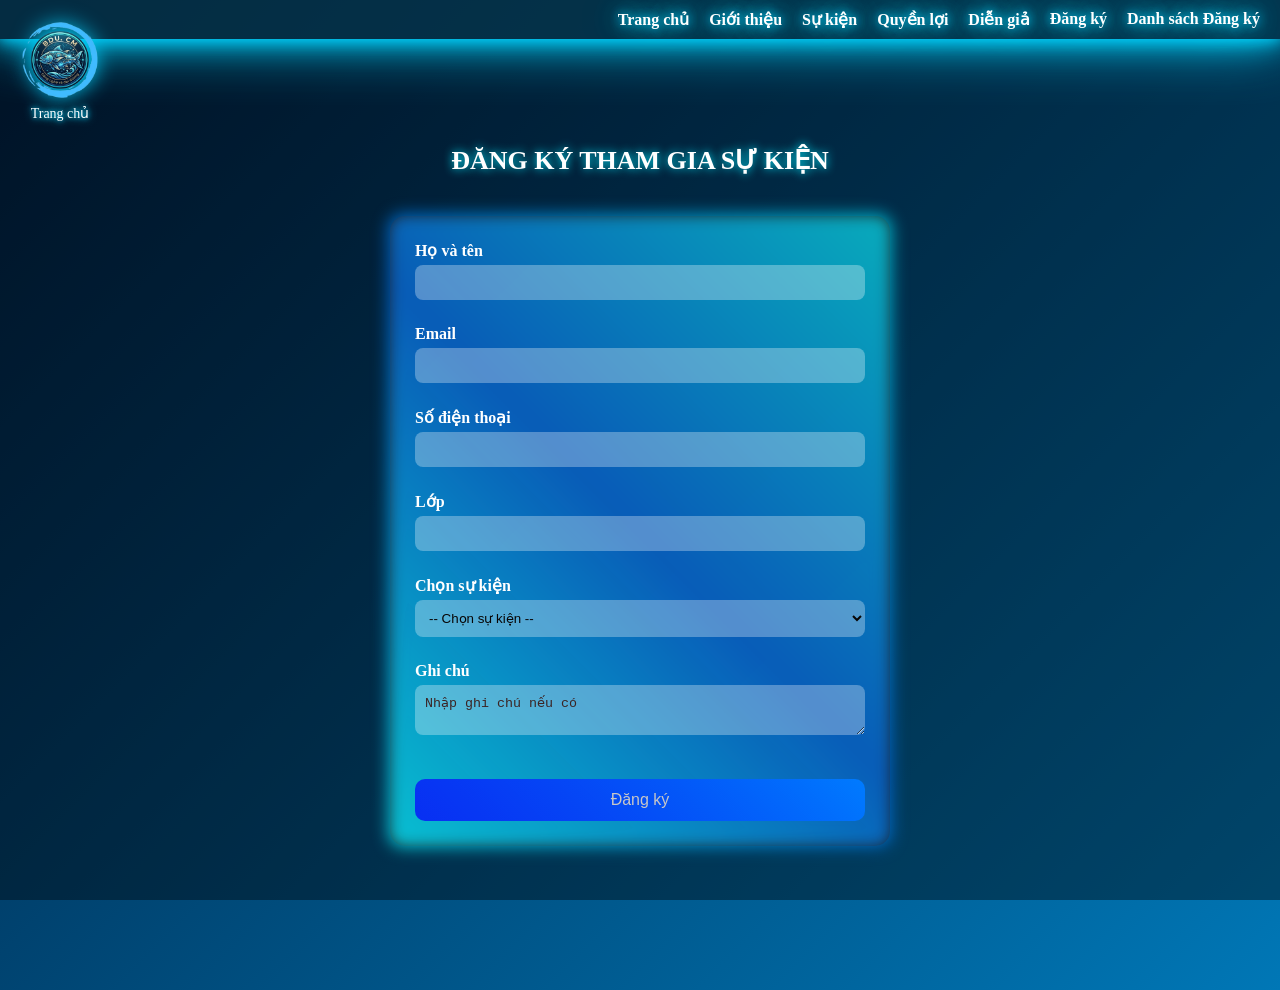
==== Dangky.html @ 38491474 "Update project with compressed videos" ====
<!DOCTYPE html>
<html lang="vi">

<head>
    <meta charset="UTF-8">
    <meta name="viewport" content="width=device-width, initial-scale=1.0">
    <title>Đăng ký tại đây</title>

    <!-- CSS -->
    <link rel="stylesheet" href="css/style.css">

    <!-- Font -->
    <link href="https://fonts.googleapis.com/css2?family=Poppins&display=swap" rel="stylesheet">
</head>

<body>

<!-- NAVBAR -->
<header class="navbar">
    <a href="index.html" class="logo">
        <img src="imagesjpg/logo.png" alt="Logo">
        <div class="logo-text">Trang chủ</div>
    </a>

    <nav>
        <ul class="menu">
            <li><a href="index.html" class="active"><b>Trang chủ</b></a></li>
            <li><a href="index.html#gioithieu"><b>Giới thiệu</b></a></li>
            <li><a href="Sukien.html"><b>Sự kiện</b></a></li>
            <li><a href="Quyenloi.html"><b>Quyền lợi</b></a></li>
            <li><a href="Diengia.html"><b>Diễn giả</b></a></li>
            <li><a href="Dangky.html"><b>Đăng ký</b></a></li>
            <li><a href="Danhsachdangky.html"><b>Danh sách Đăng ký</b></a></li>
        </ul>
    </nav>
</header>

<!-- HIỆU ỨNG SAO -->
<div class="stars stars1"></div>
<div class="stars stars2"></div>
<div class="stars stars3"></div>

<!-- VIDEO NỀN -->
<video autoplay muted loop playsinline id="bg-video">
    <source src="imagesmp4/nen04.mp4" type="video/mp4">
</video>

<!-- FORM -->
<div class="event-form">

    <div class="container">
        <h2 class="title">ĐĂNG KÝ THAM GIA SỰ KIỆN</h2>

        <div class="card p-4">
            <form id="eventForm">

                <div class="mb-3">
                    <label>Họ và tên</label>
                    <input type="text" class="form-control" id="name">
                    <div class="error" id="nameError"></div>
                </div>

                <div class="mb-3">
                    <label>Email</label>
                    <input type="text" class="form-control" id="email">
                    <div class="error" id="emailError"></div>
                </div>

                <div class="mb-3">
                    <label>Số điện thoại</label>
                    <input type="text" class="form-control" id="phone">
                    <div class="error" id="phoneError"></div>
                </div>

                <div class="mb-3">
                    <label>Lớp</label>
                    <input type="text" class="form-control" id="class">
                    <div class="error" id="classError"></div>
                </div>

                <div class="mb-3">
                    <label>Chọn sự kiện</label>
                    <select class="form-control" id="event">
                        <option value="">-- Chọn sự kiện --</option>
                        <option>AI và Tương lai Đại dương</option>
                        <option>Robot Khám phá Biển Sâu</option>
                        <option>Internet Vạn Vật Dưới Nước</option>
                        <option>Năng lượng Sóng Biển</option>
                        <option>VR Khám phá Đại dương</option>
                        <option>Blockchain và Bảo tồn Biển</option>
                        <option>Thành phố Thông minh Ven Biển</option>
                        <option>Tương lai Công nghệ Xanh</option>
                    </select>
                    <div class="error" id="eventError"></div>
                </div>

                <div class="mb-3">
                    <label>Ghi chú</label>
                    <textarea class="form-control" id="note"
                        placeholder="Nhập ghi chú nếu có"></textarea>
                </div>

                <div id="successMessage" class="success-message">
                    🎉 Đăng ký thành công!
                </div>

                <button type="submit" class="btn btn-info w-100 mt-3">
                    Đăng ký
                </button>

            </form>
        </div>
    </div>

</div>

<!-- JS -->
<script src="js/Dangky.js"></script>

</body>
</html>
---- css/style.css ----
body {
  margin: 0;
}

/* {
    margin: 0;
    padding: 0;
    box-sizing: border-box;
}*/


.navbar {
    position: fixed;
    top: 0;
    left: 0;
    width: 100%;
    background: #073c52a5;

    display: flex;
    align-items: center;
    padding: 10px 20px;
    z-index: 1000;

    box-shadow: /* tăng độ sáng thanh menu*/
        0 0 15px #00d4ff,
        0 0 30px #00d4ff,
        0 0 60px #00d4ff;
}




/* phần logo===================================================== */
.logo {
    display: flex;
    flex-direction: column; /* 🔥 xếp dọc */
    align-items: center;
    text-decoration: none;
}

/* logo */
.logo img {
    width: 80px;
    height: auto;

    filter: drop-shadow(0 0 10px #00d4ff);
}

/* chữ dưới */
.logo-text {
    color: #ffffff;
    font-size: 14px;
    margin-top: 5px;

    text-shadow: 
        0 0 5px #00d4ff,
        0 0 10px #00d4ff;
}
.logo{
    position: fixed;
    top: 20px;
    left: 20px;

    z-index: 1000;
}


/* menu ========================================================*/
nav {
    margin-left: auto; /* đẩy menu sang phải */
}

.menu {
    list-style: none;
    display: flex !important; /* ép luôn cho chắc */
    gap: 20px;
}

.menu li a {
    color: white;
    text-decoration: none;
    transition: 0.3s;
}

.menu li a:hover {/* màu khi chạm vô*/
    color: #00d4ff;
    text-shadow: 
        0 0 5px #00d4ff,
        0 0 10px #00d4ff,
        0 0 20px #00d4ff;
}


/* phần background của trang chủ===========================*/
*{
    margin:0;
    padding:0;
    box-sizing:border-box;
}

html{
    scroll-behavior:smooth;
}

#bg-video{
    position:fixed;
    top:0;
    left:0;

    width:100vw;
    height:100vh;

    object-fit:cover;

    z-index:-2;
}

body::after{
    content:"";
    position:fixed;
    inset:0;

    background:rgba(2,2,2,.4);

    z-index:-1;
}

.stars{
    position:fixed;
    inset:0;

    width:100%;
    height:200%;

    background:url("https://www.transparenttextures.com/patterns/stardust.png");

    z-index:0;
}

.stars1{
    animation:
        moveStars 50s linear infinite,
        twinkle 2s infinite alternate;
}

.stars2{
    opacity:.5;

    animation:
        moveStars 100s linear infinite,
        twinkle 3s infinite alternate;
}

.stars3{
    opacity:.3;

    animation:
        moveStars 150s linear infinite,
        twinkle 4s infinite alternate;
}

@keyframes moveStars{
    from{
        transform:translateY(0);
    }

    to{
        transform:translateY(-2000px);
    }
}

@keyframes twinkle{
    from{
        opacity:.3;
    }

    to{
        opacity:1;
    }
}
/* phần nọi dung trang chủ======================================*/
.content,
.section{
    height:100vh;

    display:flex;
    justify-content:center;
    align-items:center;
    flex-direction:column;

    text-align:center;

    color:rgb(247, 243, 243);
    text-shadow: 
        0 0 10px #00d4ff,
        0 0 20px #00d4ff,
        0 0 40px #00d4ff,
        0 0 80px #00d4ff;
    font-family:Arial,sans-serif;
    position:relative;
    z-index:1;
}
.content h1 {
    color: #fdffff;

    text-shadow: 
        0 0 10px #00d4ff,
        0 0 20px #00d4ff,
        0 0 40px #00d4ff,
        0 0 80px #00d4ff;
    font-family:'Poppins', sans-serif;
    font-size: 40px;
    font-size: 3rem;
    margin-bottom: 50px
}

/* phần trang giới thiệu==========================================*/
.gioithieu p {
    max-width: 800px;        /* giới hạn chiều ngang */
    margin: 0 auto;          /* căn giữa */
    text-align: justify;     /* căn đều 2 bên */
    line-height: 1.8;        /* giãn dòng cho dễ đọc */
    font-size: 18px;
    color: white;
}
.gioithieu {
    padding: 100px 20px;
    background: #082c748b;
    text-align: center;
}

.gioithieu h2 {
    color: #efefef;
    font-size: 40px;

    text-shadow: 
        0 0 10px #00d4ff,
        0 0 20px #00d4ff,
        0 0 40px #00d4ff;
        z-index: 1000;
}
html {
    scroll-behavior: smooth;
}


/* phần trang sự kiện==========================================*/

body{
    background:linear-gradient(135deg,#001d3d,#0077b6);
    color:rgb(255, 255, 255);
}

header{
    text-align:center;
     padding: 100px;
     margin:0;
    text-shadow:
        0 0 10px #00d4ff,
        0 0 20px #00d4ff,
        0 0 40px #00d4ff;
    z-index: 1000;
}
/*Responsive chuẩn*/
.container{
    width:95%;
    margin:auto;
    display:grid;
    grid-template-columns:repeat(auto-fit,minmax(280px,1fr));
    gap:20px;
}

.card{
    background:rgba(255, 255, 255, 0.1);
    padding:20px;
    border-radius:15px;
    backdrop-filter:blur(10px);
    transition:0.3s;
    box-shadow:0 5px 15px rgba(0,0,0,0.3);
}

.card:hover{
    transform:translateY(-10px);
}
.card h2{
    margin-bottom:20px;
    text-shadow: 
        0 0 10px #00d4ff,
        0 0 20px #00d4ff,
        0 0 40px #00d4ff;
        z-index: 1000;
}

.card p{
    margin:10px 0;
}

button{
    margin-top:20px;
    padding:10px 20px;
    border:none;
    border-radius:20px;
    background:#00b4d8;
    color:white;
    cursor:pointer;
}

button:hover{
    background:#48cae4;
}

.modal{
    display:none;
    position:fixed;
    top:0;
    left:0;
    width:100%;
    height:100%;
    background:rgba(73, 34, 136, 0.552);/* màu khi nhấn xem nội dung xem thêm*/
}

.modal-content{/* nội dung phần xem thêm khi nhấn */

    background:rgb(98, 134, 143);
    color:rgba(0, 0, 0, 0.989);
    width:400px;
    padding:25px;
    border-radius:15px;

    position:absolute;
    top:50%;
    left:50%;
    transform:translate(-50%,-50%);
    text-align: justify;
}

/* phần quyeen lơi===================================================*/
/* Tiêu đề */
.benefits-title{
    text-align: center;
    color: rgba(255, 255, 255, 0.953);
    text-shadow: 
        0 0 10px #00d4ff,
        0 0 20px #00d4ff,
        0 0 40px #00d4ff;
        z-index: 1000;
    font-size: 48px;
    margin-top: 80px;
    margin-bottom: 40px;
}

/* Thanh lọc */
.filter-box{
    width: fit-content;

    margin: 0 auto 50px;

    display: flex;
    align-items: center;
    justify-content: center;
    gap: 15px;

    padding: 20px 30px;

    background: rgba(255, 255, 255, 0.041); /* khung tìm kiếm*/
    backdrop-filter: blur(15px);

    border-radius: 60px;

    border: 1px solid rgba(0, 0, 0, 0);

    box-shadow: 0 0 20px rgba(0,255,255,.2);

    z-index: 100;
}

/* Input và select */
.filter-box input,
.filter-box select{
    width: 200px;
    height: 45px;

    padding: 0 15px;

    border: none;
    border-radius: 30px;

    font-size: 16px;
}

/* Nút reset */
#resetBtn{
    height: 45px;
    padding: 0 25px;

    border: none;
    border-radius: 30px;

    background: #1900ff;
    color: white;

    font-weight: bold;
    cursor: pointer;
}

/* Khu vực chứa sự kiện */
.benefits-section{
    padding: 40px;
}
/* Khu vực hiển thị kết quả JS */

#eventList{
    width: 100%;

    display: grid;

    grid-template-columns:
    repeat(auto-fit, minmax(350px, 350px));

    justify-content: center;

    gap: 25px;

    margin-top: 40px;
}

/* Card sự kiện */

.event-card{
    background: rgba(0, 0, 0, 0);

    backdrop-filter: blur(15px);

    border-radius: 20px;

    padding: 25px;

    color: rgb(255, 255, 255);

    min-height: 220px;

    transition: .3s;

    border: 1px solid rgba(255, 255, 255, 0);
}

.event-card:hover{
    transform: translateY(-5px);

    box-shadow:
    0 0 20px rgba(0,255,255,.25);
}

.event-card h3{
    color: #1b0766;
    margin-bottom: 15px;
    font-size: 24px;
    text-shadow:
    -1px -1px 0 #f3fdff,
     1px -1px 0 #f6fdff,
    -1px  1px 0 #ffffff,
     1px  1px 0 #f2fdff;
}

.event-card p{
    margin: 10px 0;

    font-size: 17px;
}
/* này là cái cho màu khung điểm rèn luyê  n*/
.tag{
    display: inline-block;

    padding: 8px 15px;

    margin-top: 10px;
    margin-right: 8px;

    border-radius: 25px;

    background: #1fdcea;

    color: rgba(0, 0, 0, 0.968);

    font-size: 11px;
}

.empty{
    width: 100%;

    text-align: center;

    color: white;

    font-size: 28px;

    margin-top: 50px;
}
/*. Nó là thẻ tạo “card sự kiện”=================*/
.event-card{ /* đổi màu chữ trong khung*/
    height: 230px;

    border-radius: 20px;

    background-size: cover;
    background-position: center;

    position: relative;

    overflow: hidden;
    font-weight: bold; /* in đậm */
    color: rgb(12, 6, 6);
    text-shadow: 
        1px 1px 0 rgb(247, 249, 248),
        -1px -1px 0 rgb(0, 187, 229),
        1px -1px 0 rgb(242, 245, 245),
        -1px 1px 0 rgb(12, 227, 220);
    
}

.overlay{
    position: absolute;
    inset: 0;

    background: rgba(0, 0, 0, 0.41);

    padding: 20px;

    display: flex;
    flex-direction: column;
    justify-content: center;
}

/*phần Diễn giả ===================================================*/
.diengia-container{
    display:flex;
    justify-content:space-between;
    align-items:center;

    width:100%;
    height:100vh; /* căn giữa theo chiều cao màn hình */

    padding:0 80px;
}

.diengia{
    text-align:center;
}

.diengia img{
    width:650px;
    height:650px;
    object-fit:cover;
    border-radius:50%;

    border:4px solid #00ffff;

    box-shadow:
        0 0 20px #00ffff,
        0 0 40px #00ffff,
        0 0 80px #00ffff;

    animation:phatsang 1s infinite alternate;
}

.diengia h2{
    margin-top:15px;
    color:white;

    text-shadow:
        0 0 10px #00ffff,
        0 0 20px #00ffff,
        0 0 40px #00ffff;
}

@keyframes phatsang{
    from{
        box-shadow:0 0 20px #00ffff;
    }
    to{
        box-shadow:
            0 0 40px #00ffff,
            0 0 80px #00ffff,
            0 0 120px #00ffff;
    }
}
/* giới thiệu chung về diễn giả */
.gioithieuchung p {
    max-width: 800px;        /* giới hạn chiều ngang */
    margin: 0 auto;          /* căn giữa */
    text-align: justify;     /* căn đều 2 bên */
    line-height: 1.8;        /* giãn dòng cho dễ đọc */
    font-size: 18px;
    color: white;
}
.gioithieuchung {
    padding: 100px 20px;
    background: #082c748b;
    text-align: center;
}

.gioithieuchung h2 {
    color: #efefef;
    font-size: 40px;

    text-shadow: 
        0 0 10px #00d4ff,
        0 0 20px #00d4ff,
        0 0 40px #00d4ff;
        z-index: 1000;
}
html {
    scroll-behavior: smooth;
}














/* phần đăng ký========================================================*/
/* BODY */
/* VIDEO NỀN */
#bg-video {
    position: fixed;
    top: 0;
    left: 0;
    width: 100%;
    height: 100%;
    object-fit: cover;
    z-index: -1;
}

/* FORM WRAPPER */
.event-form {
    min-height: 110vh;
    display: flex;
    justify-content: center;
    align-items: center;
}

/* RESET CHỈ TRONG FORM */
.event-form * {
    margin: 0;
    padding: 0;
    box-sizing: border-box;
}

/* CONTAINER */
.event-form .container {
    max-width: 500px;
    width: 100%;
}

/* TITLE */
.event-form .title {
    text-align: center;
    color: #ffffff;
    margin-bottom: 20px;
    font-size: 26px;
    text-shadow: 0 0 10px #00eaff;
}

/* CARD */
.event-form .card {
    background: rgba(31, 24, 24, 0.877);
    backdrop-filter: blur(10px);
    padding: 25px;
    border-radius: 15px;
    position: relative;
    color: white;
}

/* 🔥 VIỀN PHÁT SÁNG */
.event-form .card::before {
    content: "";
    position: absolute;
    top: -2px;
    left: -2px;
    right: -2px;
    bottom: -2px;
    border-radius: 15px;
    background: linear-gradient(45deg, #07cee0ec, #007bffaf, #00eaffb4);
    z-index: -1;
    filter: blur(8px);
}

/* LABEL */
.event-form label {
    font-weight: bold;
    display: block;
    margin-bottom: 5px;
}

/* INPUT */
.event-form .form-control {
    width: 100%;
    padding: 10px;
    border-radius: 8px;
    border: none;
    outline: none;
    margin-bottom: 10px;
    background: rgba(255, 255, 255, 0.3);
    color: #080606;
}

/* FOCUS */
.event-form .form-control:focus {
    border: 1px solid #00eaff;
    box-shadow: 0 0 8px #00eaff;
}

/* PLACEHOLDER */
.event-form ::placeholder {
    color: #3b2424;
}

/* ERROR */
.event-form .error {
    color: #850101;
    font-size: 13px;
    margin-bottom: 10px;
}

/* SUCCESS */
.event-form .success-message {
    display: none;
    color: #ffffff;
    font-weight: bold;
    margin-top: 10px;
}

/* BUTTON */
.event-form .btn {
    padding: 12px;
    border: none;
    border-radius: 10px;
    background: linear-gradient(45deg, #0800ffbd, #007bff);
    color: rgb(199, 199, 199);
    font-size: 16px;
    cursor: pointer;
    transition: 0.3s;
}

/* HOVER */
.event-form .btn:hover {
    transform: scale(1.05);
    box-shadow: 0 0 15px #0a5fe7;
}

/* UTIL */
.event-form .w-100 {
    width: 100%;
}

.event-form .mt-3 {
    margin-top: 15px;
}

.event-form .mb-3 {
    margin-bottom: 15px;
}

/* RESPONSIVE */
@media (max-width: 600px) {
    .event-form .container {
        padding: 0 10px;
    }
}
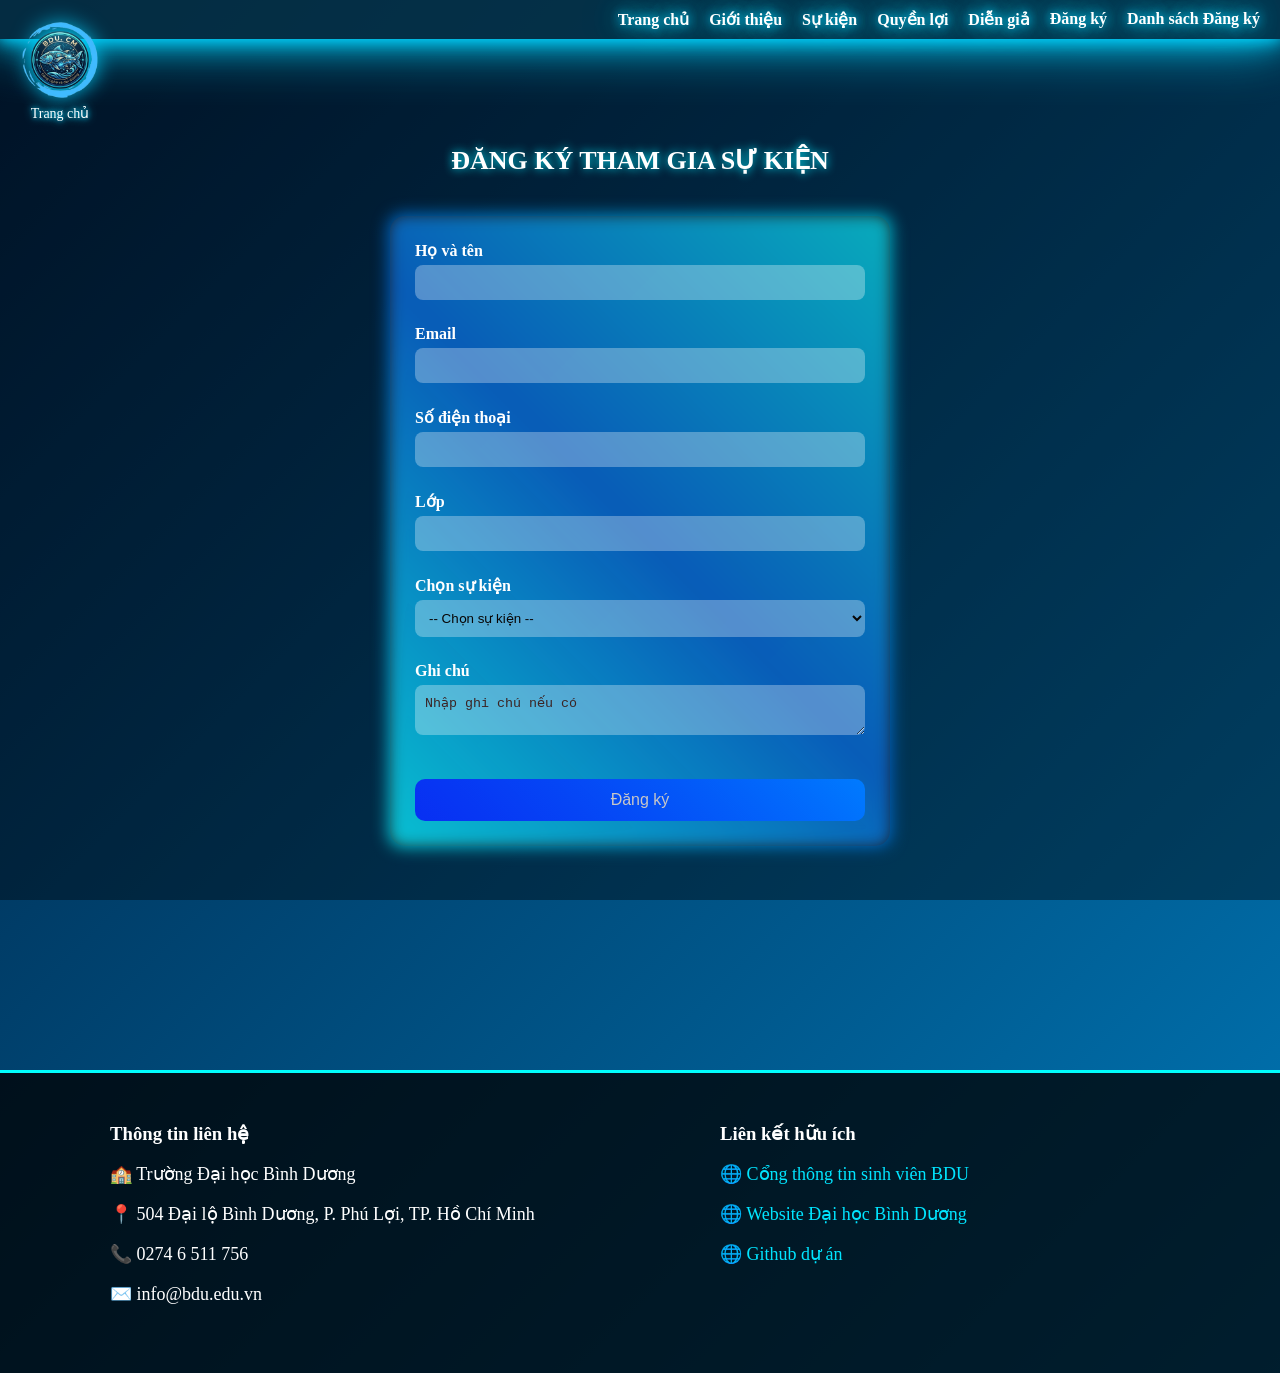
==== commit 9836ca35: "Update project with compressed videos" ====
--- a/Dangky.html
+++ b/Dangky.html
@@ -116,6 +116,41 @@
 
 <!-- JS -->
 <script src="js/Dangky.js"></script>
+<footer class="footer">
+    <div class="footer-box">
+        <h3>Thông tin liên hệ</h3>
+
+        <p>🏫 Trường Đại học Bình Dương</p>
+        <p>📍 504 Đại lộ Bình Dương, P. Phú Lợi, TP. Hồ Chí Minh</p>
+        <p>📞 0274 6 511 756</p>
+        <p>✉️ info@bdu.edu.vn</p>
+    </div>
+
+    <div class="footer-box">
+        <h3>Liên kết hữu ích</h3>
+
+        <p>
+            🌐
+            <a href="https://sv.bdu.edu.vn/#/home" target="_blank">
+                Cổng thông tin sinh viên BDU
+            </a>
+        </p>
+
+        <p>
+            🌐
+            <a href="https://bdu.edu.vn/" target="_blank">
+                Website Đại học Bình Dương
+            </a>
+        </p>
+
+        <p>
+            🌐
+            <a href="https://github.com/chauda2006/test-github" target="_blank">
+                Github dự án
+            </a>
+        </p>
+    </div>
+</footer>
 
 </body>
 </html>
--- a/css/style.css
+++ b/css/style.css
@@ -178,6 +178,61 @@
     to{
         opacity:1;
     }
+}
+.footer{
+    background: rgba(0,0,0,0.8);
+    color: white;
+    padding: 30px;
+    margin-top: 50px;
+
+    display: flex;
+    justify-content: space-around;
+    flex-wrap: wrap;
+    position: relative;
+    z-index: 9999;
+}
+.footer{
+    width: 100%;
+    background: rgba(0,0,0,0.75);
+
+    display: flex;
+    justify-content: space-around;
+    flex-wrap: wrap;
+
+    padding: 50px 30px;
+    margin-top: 80px;
+
+    border-top: 3px solid cyan;
+    position: relative;
+    z-index: 9999;
+}
+
+.footer-box{
+    width: 450px;
+    color: white;
+}
+
+.footer-box h2{
+    color: cyan;
+    margin-bottom: 25px;
+    text-shadow: 0 0 10px cyan;
+}
+
+.footer-box p{
+    margin: 18px 0;
+    font-size: 18px;
+}
+
+.footer-box a{
+    color: #00e5ff;
+    text-decoration: none;
+    transition: .3s;
+}
+
+.footer-box a:hover{
+    color: white;
+    text-shadow: 0 0 10px cyan;
+    padding-left: 8px;
 }
 /* phần nọi dung trang chủ======================================*/
 .content,
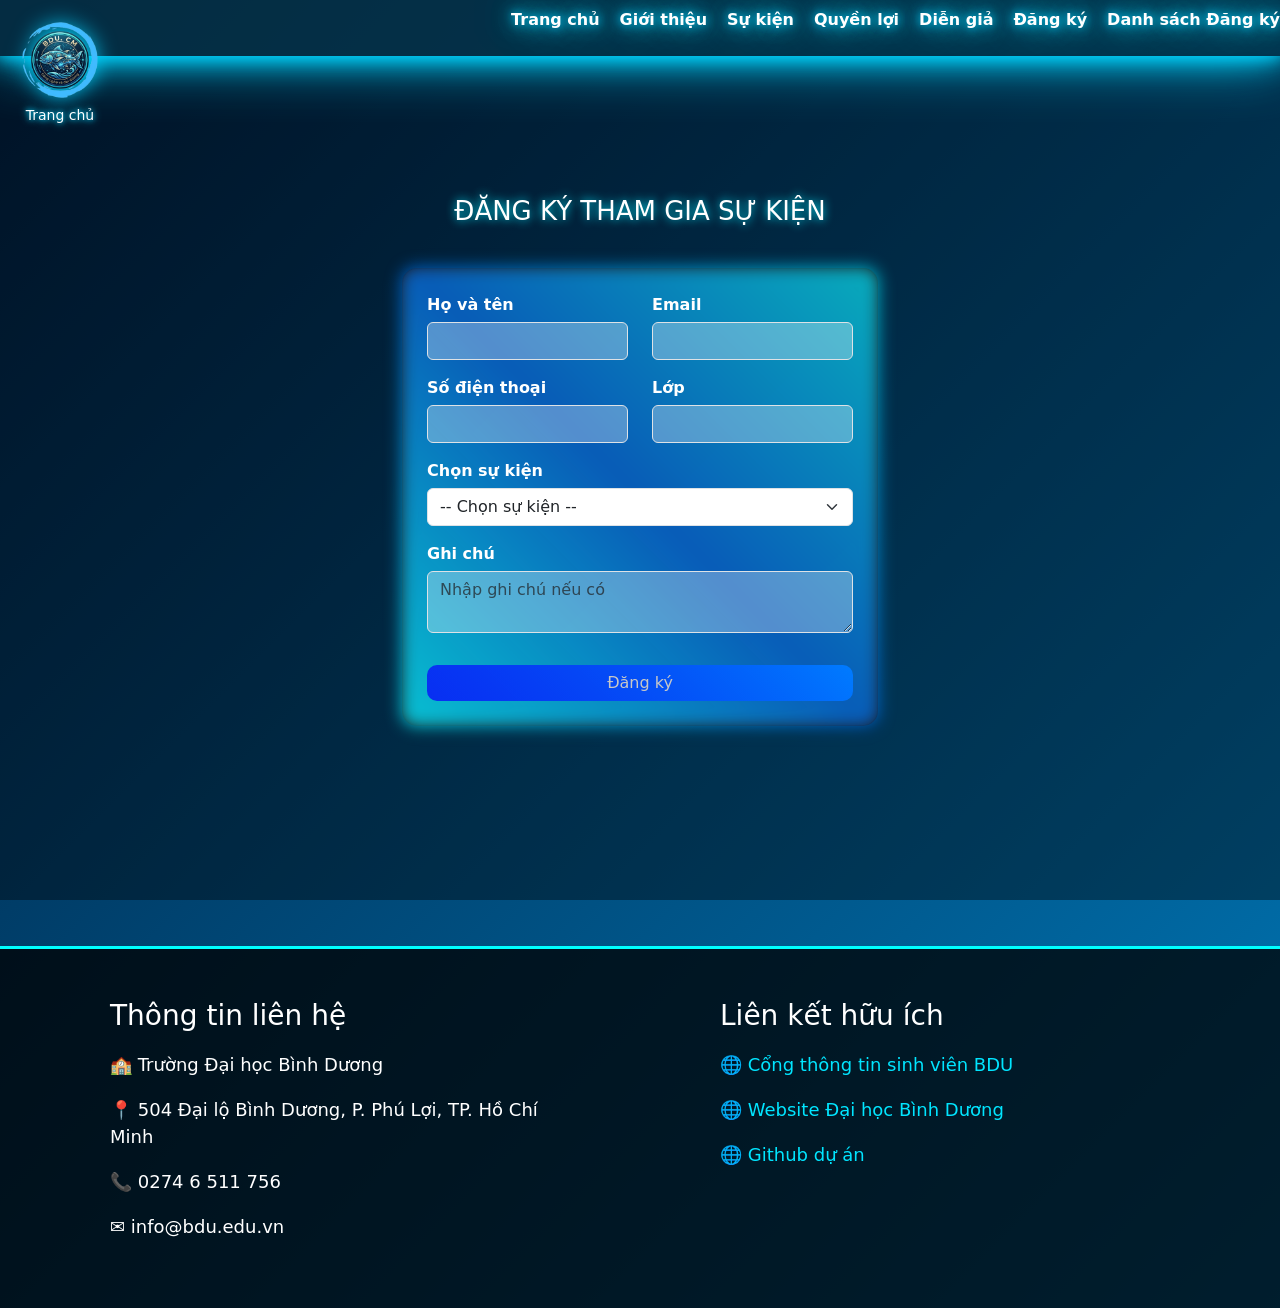
==== commit 6d6bcf15: "Cap nhat Dangky va style" ====
--- a/Dangky.html
+++ b/Dangky.html
@@ -1,6 +1,5 @@
 <!DOCTYPE html>
 <html lang="vi">
-
 <head>
     <meta charset="UTF-8">
     <meta name="viewport" content="width=device-width, initial-scale=1.0">
@@ -9,8 +8,13 @@
     <!-- CSS -->
     <link rel="stylesheet" href="css/style.css">
 
-    <!-- Font -->
-    <link href="https://fonts.googleapis.com/css2?family=Poppins&display=swap" rel="stylesheet">
+    <!-- Bootstrap CSS -->
+    <link href="https://cdn.jsdelivr.net/npm/bootstrap@5.3.8/dist/css/bootstrap.min.css"
+          rel="stylesheet">
+
+    <!-- Google Font -->
+    <link href="https://fonts.googleapis.com/css2?family=Poppins&display=swap"
+          rel="stylesheet">
 </head>
 
 <body>
@@ -45,42 +49,78 @@
     <source src="imagesmp4/nen04.mp4" type="video/mp4">
 </video>
 
-<!-- FORM -->
 <div class="event-form">
 
+    <!-- Bootstrap Component 1: Container -->
     <div class="container">
+
         <h2 class="title">ĐĂNG KÝ THAM GIA SỰ KIỆN</h2>
 
+        <!-- Bootstrap Component 2: Card -->
         <div class="card p-4">
+
             <form id="eventForm">
 
+                <!-- Bootstrap Grid: row + col-md-6 -->
+                <div class="row">
+
+                    <div class="col-md-6 mb-3">
+                        <label>Họ và tên</label>
+
+                        <!-- Bootstrap Component 3: Form-control -->
+                        <input type="text"
+                               class="form-control"
+                               id="name">
+
+                        <div class="error" id="nameError"></div>
+                    </div>
+
+                    <div class="col-md-6 mb-3">
+                        <label>Email</label>
+
+                        <!-- Bootstrap Component 3: Form-control -->
+                        <input type="text"
+                               class="form-control"
+                               id="email">
+
+                        <div class="error" id="emailError"></div>
+                    </div>
+
+                </div>
+
+                <!-- Bootstrap Grid: row + col-md-6 -->
+                <div class="row">
+
+                    <div class="col-md-6 mb-3">
+                        <label>Số điện thoại</label>
+
+                        <input type="text"
+                               class="form-control"
+                               id="phone">
+
+                        <div class="error" id="phoneError"></div>
+                    </div>
+
+                    <div class="col-md-6 mb-3">
+                        <label>Lớp</label>
+
+                        <input type="text"
+                               class="form-control"
+                               id="class">
+
+                        <div class="error" id="classError"></div>
+                    </div>
+
+                </div>
+
                 <div class="mb-3">
-                    <label>Họ và tên</label>
-                    <input type="text" class="form-control" id="name">
-                    <div class="error" id="nameError"></div>
-                </div>
-
-                <div class="mb-3">
-                    <label>Email</label>
-                    <input type="text" class="form-control" id="email">
-                    <div class="error" id="emailError"></div>
-                </div>
-
-                <div class="mb-3">
-                    <label>Số điện thoại</label>
-                    <input type="text" class="form-control" id="phone">
-                    <div class="error" id="phoneError"></div>
-                </div>
-
-                <div class="mb-3">
-                    <label>Lớp</label>
-                    <input type="text" class="form-control" id="class">
-                    <div class="error" id="classError"></div>
-                </div>
-
-                <div class="mb-3">
+
                     <label>Chọn sự kiện</label>
-                    <select class="form-control" id="event">
+
+                    <!-- Bootstrap Component 3: Form-control -->
+                    <select class="form-select"
+                            id="event">
+
                         <option value="">-- Chọn sự kiện --</option>
                         <option>AI và Tương lai Đại dương</option>
                         <option>Robot Khám phá Biển Sâu</option>
@@ -90,66 +130,85 @@
                         <option>Blockchain và Bảo tồn Biển</option>
                         <option>Thành phố Thông minh Ven Biển</option>
                         <option>Tương lai Công nghệ Xanh</option>
+
                     </select>
+
                     <div class="error" id="eventError"></div>
+
                 </div>
 
                 <div class="mb-3">
+
                     <label>Ghi chú</label>
-                    <textarea class="form-control" id="note"
-                        placeholder="Nhập ghi chú nếu có"></textarea>
-                </div>
-
-                <div id="successMessage" class="success-message">
+
+                    <textarea class="form-control"
+                              id="note"
+                              placeholder="Nhập ghi chú nếu có"></textarea>
+
+                </div>
+
+                <div id="successMessage"
+                     class="success-message">
                     🎉 Đăng ký thành công!
                 </div>
 
-                <button type="submit" class="btn btn-info w-100 mt-3">
+                <!-- Nút sử dụng class Bootstrap nhưng KHÔNG tính là Component yêu cầu -->
+                <button type="submit"
+                        class="btn btn-info w-100 mt-3">
                     Đăng ký
                 </button>
 
             </form>
+
         </div>
+
     </div>
 
 </div>
 
 <!-- JS -->
 <script src="js/Dangky.js"></script>
+
+<!-- Bootstrap JS -->
+<script src="https://cdn.jsdelivr.net/npm/bootstrap@5.3.8/dist/js/bootstrap.bundle.min.js"></script>
+
 <footer class="footer">
+
     <div class="footer-box">
+
         <h3>Thông tin liên hệ</h3>
 
         <p>🏫 Trường Đại học Bình Dương</p>
         <p>📍 504 Đại lộ Bình Dương, P. Phú Lợi, TP. Hồ Chí Minh</p>
         <p>📞 0274 6 511 756</p>
         <p>✉️ info@bdu.edu.vn</p>
+
     </div>
 
     <div class="footer-box">
+
         <h3>Liên kết hữu ích</h3>
 
-        <p>
-            🌐
+        <p>🌐
             <a href="https://sv.bdu.edu.vn/#/home" target="_blank">
                 Cổng thông tin sinh viên BDU
             </a>
         </p>
 
-        <p>
-            🌐
+        <p>🌐
             <a href="https://bdu.edu.vn/" target="_blank">
                 Website Đại học Bình Dương
             </a>
         </p>
 
-        <p>
-            🌐
+        <p>🌐
             <a href="https://github.com/chauda2006/test-github" target="_blank">
                 Github dự án
             </a>
         </p>
+
     </div>
+
 </footer>
 
 </body>
--- a/css/style.css
+++ b/css/style.css
@@ -203,8 +203,7 @@
     margin-top: 80px;
 
     border-top: 3px solid cyan;
-    position: relative;
-    z-index: 9999;
+    
 }
 
 .footer-box{
@@ -684,151 +683,160 @@
 
 /* phần đăng ký========================================================*/
 /* BODY */
-/* VIDEO NỀN */
-#bg-video {
-    position: fixed;
-    top: 0;
-    left: 0;
-    width: 100%;
-    height: 100%;
-    object-fit: cover;
-    z-index: -1;
-}
-
-/* FORM WRAPPER */
-.event-form {
-    min-height: 110vh;
-    display: flex;
-    justify-content: center;
-    align-items: center;
-}
-
-/* RESET CHỈ TRONG FORM */
-.event-form * {
-    margin: 0;
-    padding: 0;
-    box-sizing: border-box;
-}
-
-/* CONTAINER */
-.event-form .container {
-    max-width: 500px;
-    width: 100%;
-}
-
-/* TITLE */
-.event-form .title {
-    text-align: center;
-    color: #ffffff;
-    margin-bottom: 20px;
-    font-size: 26px;
-    text-shadow: 0 0 10px #00eaff;
-}
-
-/* CARD */
-.event-form .card {
-    background: rgba(31, 24, 24, 0.877);
-    backdrop-filter: blur(10px);
-    padding: 25px;
-    border-radius: 15px;
-    position: relative;
-    color: white;
-}
-
-/* 🔥 VIỀN PHÁT SÁNG */
-.event-form .card::before {
-    content: "";
-    position: absolute;
-    top: -2px;
-    left: -2px;
-    right: -2px;
-    bottom: -2px;
-    border-radius: 15px;
-    background: linear-gradient(45deg, #07cee0ec, #007bffaf, #00eaffb4);
-    z-index: -1;
-    filter: blur(8px);
-}
-
-/* LABEL */
-.event-form label {
-    font-weight: bold;
-    display: block;
-    margin-bottom: 5px;
-}
-
-/* INPUT */
-.event-form .form-control {
-    width: 100%;
-    padding: 10px;
-    border-radius: 8px;
-    border: none;
-    outline: none;
-    margin-bottom: 10px;
-    background: rgba(255, 255, 255, 0.3);
-    color: #080606;
+/* ================= VIDEO NỀN ================= */
+#bg-video{
+    position:fixed;
+    top:0;
+    left:0;
+    width:100%;
+    height:100%;
+    object-fit:cover;
+    z-index:-1;
+}
+
+/* ================= FORM WRAPPER ================= */
+.event-form{
+    min-height:90vh;
+    display:flex;
+    justify-content:center;
+    align-items:center;
+}
+
+/* ================= RESET ================= */
+.event-form *{
+    margin:0;
+    padding:0;
+    box-sizing:border-box;
+}
+
+/* ================= CONTAINER ================= */
+/* Bootstrap Component 1: container */
+.event-form .container{
+    max-width:500px;
+}
+
+/* ================= TITLE ================= */
+.event-form .title{
+    text-align:center;
+    color:white;
+    margin-bottom:20px;
+    font-size:26px;
+    text-shadow:0 0 10px #00eaff;
+}
+
+/* ================= CARD ================= */
+/* Bootstrap Component 2: card */
+.event-form .card{
+    background:rgba(31,24,24,.87);
+    backdrop-filter:blur(10px);
+    border-radius:15px;
+    position:relative;
+    color:white;
+}
+
+/* ===== VIỀN PHÁT SÁNG ===== */
+.event-form .card::before{
+    content:"";
+    position:absolute;
+    top:-2px;
+    left:-2px;
+    right:-2px;
+    bottom:-2px;
+    border-radius:15px;
+    background:linear-gradient(
+        45deg,
+        #07cee0ec,
+        #007bffaf,
+        #00eaffb4
+    );
+    z-index:-1;
+    filter:blur(8px);
+}
+
+/* ================= LABEL ================= */
+.event-form label{
+    font-weight:bold;
+    display:block;
+    margin-bottom:5px;
+}
+
+/* ================= INPUT ================= */
+/* Bootstrap Component 3: form-control */
+.event-form .form-control{
+    background:rgba(255,255,255,.3);
+    color:#080606;
 }
 
 /* FOCUS */
-.event-form .form-control:focus {
-    border: 1px solid #00eaff;
-    box-shadow: 0 0 8px #00eaff;
+.event-form .form-control:focus{
+    border:1px solid #00eaff;
+    box-shadow:0 0 8px #00eaff;
 }
 
 /* PLACEHOLDER */
-.event-form ::placeholder {
-    color: #3b2424;
-}
-
-/* ERROR */
-.event-form .error {
-    color: #850101;
-    font-size: 13px;
-    margin-bottom: 10px;
-}
-
-/* SUCCESS */
-.event-form .success-message {
-    display: none;
-    color: #ffffff;
-    font-weight: bold;
-    margin-top: 10px;
-}
-
-/* BUTTON */
-.event-form .btn {
-    padding: 12px;
-    border: none;
-    border-radius: 10px;
-    background: linear-gradient(45deg, #0800ffbd, #007bff);
-    color: rgb(199, 199, 199);
-    font-size: 16px;
-    cursor: pointer;
-    transition: 0.3s;
+.event-form ::placeholder{
+    color:#3b2424;
+}
+
+/* ================= ERROR ================= */
+.event-form .error{
+    color:#850101;
+    font-size:13px;
+}
+
+/* ================= SUCCESS ================= */
+.event-form .success-message{
+    display:none;
+    color:white;
+    font-weight:bold;
+    margin-top:10px;
+}
+
+/* ================= BUTTON ================= */
+/* Có dùng btn btn-info nhưng KHÔNG tính là Component */
+.event-form .btn{
+    border:none;
+    border-radius:10px;
+    background:linear-gradient(45deg,#0800ffbd,#007bff);
+    color:#c7c7c7;
+    transition:.3s;
 }
 
 /* HOVER */
-.event-form .btn:hover {
-    transform: scale(1.05);
-    box-shadow: 0 0 15px #0a5fe7;
-}
-
-/* UTIL */
-.event-form .w-100 {
-    width: 100%;
-}
-
-.event-form .mt-3 {
-    margin-top: 15px;
-}
-
-.event-form .mb-3 {
-    margin-bottom: 15px;
-}
-
-/* RESPONSIVE */
-@media (max-width: 600px) {
-    .event-form .container {
-        padding: 0 10px;
+.event-form .btn:hover{
+    transform:scale(1.05);
+    box-shadow:0 0 15px #0a5fe7;
+}
+
+/* ====================================================
+                BOOTSTRAP ĐANG SỬ DỤNG
+====================================================
+
+1. Bootstrap Grid
+- row
+- col-md-6
+
+2. Bootstrap Component 1
+- container
+
+3. Bootstrap Component 2
+- card
+
+4. Bootstrap Component 3
+- form-control
+
+Các class hỗ trợ (Utility):
+- mb-3
+- mt-3
+- w-100
+- btn
+- btn-info
+
+==================================================== */
+
+/* ================= RESPONSIVE ================= */
+@media(max-width:600px){
+    .event-form .container{
+        padding:0 10px;
     }
-}
-
+}
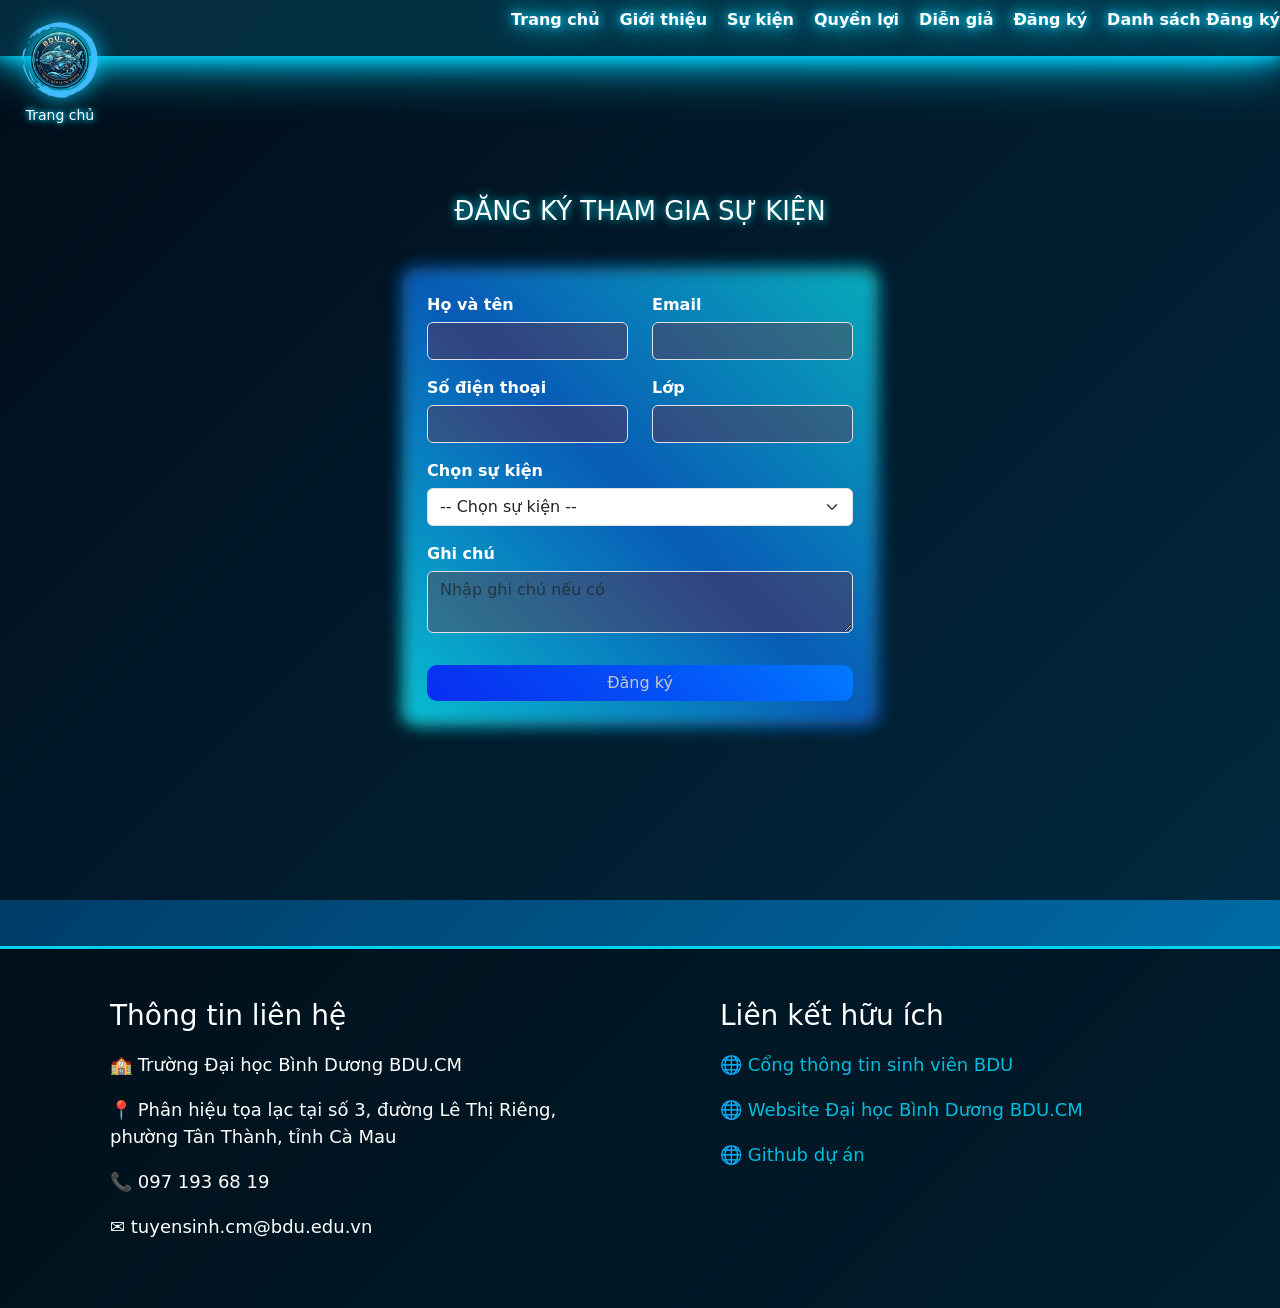
==== commit 388be7a3: "ghi chu nội dung vừa sửa" ====
--- a/Dangky.html
+++ b/Dangky.html
@@ -173,42 +173,39 @@
 <script src="https://cdn.jsdelivr.net/npm/bootstrap@5.3.8/dist/js/bootstrap.bundle.min.js"></script>
 
 <footer class="footer">
-
     <div class="footer-box">
-
         <h3>Thông tin liên hệ</h3>
 
-        <p>🏫 Trường Đại học Bình Dương</p>
-        <p>📍 504 Đại lộ Bình Dương, P. Phú Lợi, TP. Hồ Chí Minh</p>
-        <p>📞 0274 6 511 756</p>
-        <p>✉️ info@bdu.edu.vn</p>
-
+        <p>🏫 Trường Đại học Bình Dương BDU.CM</p>
+        <p>📍 Phân hiệu tọa lạc tại số 3, đường Lê Thị Riêng, phường Tân Thành, tỉnh Cà Mau</p>
+        <p>📞 097 193 68 19</p>
+        <p>✉️ tuyensinh.cm@bdu.edu.vn</p>
     </div>
 
     <div class="footer-box">
-
         <h3>Liên kết hữu ích</h3>
 
-        <p>🌐
+        <p>
+            🌐
             <a href="https://sv.bdu.edu.vn/#/home" target="_blank">
                 Cổng thông tin sinh viên BDU
             </a>
         </p>
 
-        <p>🌐
-            <a href="https://bdu.edu.vn/" target="_blank">
-                Website Đại học Bình Dương
+        <p>
+            🌐
+            <a href="https://camau.bdu.edu.vn/" target="_blank">
+                Website Đại học Bình Dương BDU.CM
             </a>
         </p>
 
-        <p>🌐
+        <p>
+            🌐
             <a href="https://github.com/chauda2006/test-github" target="_blank">
                 Github dự án
             </a>
         </p>
-
     </div>
-
 </footer>
 
 </body>
--- a/css/style.css
+++ b/css/style.css
@@ -15,7 +15,7 @@
     top: 0;
     left: 0;
     width: 100%;
-    background: #073c52a5;
+    background: #073c52ae;/* tô màu menu*/
 
     display: flex;
     align-items: center;
@@ -34,35 +34,35 @@
 /* phần logo===================================================== */
 .logo {
     display: flex;
-    flex-direction: column; /* 🔥 xếp dọc */
-    align-items: center;
-    text-decoration: none;
+    flex-direction: column; /* xếp dọc cho chữ " trang chủ" */
+    align-items: center;/* căn giữa xếp dọc cho chữ " trang chủ" */
+    text-decoration: none;/* xóa gạch chân thẻ liên kết <a> cho chữ " trang chủ" */
 }
 
 /* logo */
 .logo img {
-    width: 80px;
+    width: 80px;/* lớn nhỏ của*/
     height: auto;
 
-    filter: drop-shadow(0 0 10px #00d4ff);
+    filter: drop-shadow(0 0 10px #00d4ff);/* phát sáng logo*/
 }
 
 /* chữ dưới */
 .logo-text {
-    color: #ffffff;
-    font-size: 14px;
-    margin-top: 5px;
-
-    text-shadow: 
+    color: #ffffff;/* màu chữ trang chủ dưới logo*/
+    font-size: 14px;/* cỡ chữ trang chủ logo*/
+    margin-top: 5px;/*độ thấp chữ sov logo*/
+
+    text-shadow: /* phát sáng chữ trang chủ*/
         0 0 5px #00d4ff,
         0 0 10px #00d4ff;
 }
 .logo{
-    position: fixed;
+    position: fixed;/* ghim cố định vô màn hình ko cuốn theo khi kéo trang*/
     top: 20px;
     left: 20px;
 
-    z-index: 1000;
+    z-index: 1000;/* nằm trên cùng*/
 }
 
 
@@ -72,15 +72,15 @@
 }
 
 .menu {
-    list-style: none;
+    list-style: none;/* Xóa bỏ các dấu chấm tròn*/
     display: flex !important; /* ép luôn cho chắc */
-    gap: 20px;
+    gap: 20px;/*Tạo khoảng cách đều nhau 20px giữa các mục để chúng không dính sát vào nhau*/
 }
 
 .menu li a {
-    color: white;
-    text-decoration: none;
-    transition: 0.3s;
+    color: white;/* màu chue cho menu*/
+    text-decoration: none;/* xóa gạch chan*/
+    transition: 0.4s;/* nhanh chậm khi tiếp xúc v út kiểu đổi màu khi chạm vô*/
 }
 
 .menu li a:hover {/* màu khi chạm vô*/
@@ -94,66 +94,66 @@
 
 /* phần background của trang chủ===========================*/
 *{
-    margin:0;
-    padding:0;
-    box-sizing:border-box;
+    margin:0;/* xóa kc ngoai*/
+    padding:0;/*x kc trong*/
+    box-sizing:border-box;/* cố định kích thước này kia của videp nền*/
 }
 
 html{
-    scroll-behavior:smooth;
+    scroll-behavior:smooth;/* tạo cuộn mượt hơn*/
 }
 
 #bg-video{
-    position:fixed;
+    position:fixed;/* ghim cố định */
     top:0;
     left:0;
 
-    width:100vw;
-    height:100vh;
-
-    object-fit:cover;
+    width:100vw;/* ép kích thước chiều rộng 100*/
+    height:100vh;/* ép kích thước chiều caao*/
+
+    object-fit:cover;/* giữ nguyên tỷ lệ vidoe*/
 
     z-index:-2;
 }
 
 body::after{
-    content:"";
+    content:"";/* Bắt buộc phải có để kích hoạt phần tử ảo này hoạt động (để trống nội dung bên trong*/
     position:fixed;
-    inset:0;
-
-    background:rgba(2,2,2,.4);
+    inset:0;/*Ghim cố định và kéo dãn lớp màng này phủ*/
+
+    background:rgba(2, 2, 2, 0.618);
 
     z-index:-1;
 }
 
 .stars{
-    position:fixed;
-    inset:0;
-
-    width:100%;
-    height:200%;
-
-    background:url("https://www.transparenttextures.com/patterns/stardust.png");
+    position:fixed;/* Ghim cố định khung này trên màn hình khi cuộn trang */
+    inset:0; /* Kéo dãn khung phủ kín cả 4 cạnh màn hình */
+
+    width:100%;/* Chiều rộng bằng 100% màn hình */
+    height:200%;/* Chiều cao gấp đôi màn hình (để chuẩn bị làm hiệu ứng cuộn hoặc trượt nền) */
+
+    background:url("https://www.transparenttextures.com/patterns/stardust.png");/* Chèn ảnh các bong bóng lặp lại làm nền */
 
     z-index:0;
 }
 
-.stars1{
+.stars1{/* Lớp bb: Sáng nhất, chuyển động nhanh nhất (nằm gần mắt người xem nhất) */
     animation:
-        moveStars 50s linear infinite,
-        twinkle 2s infinite alternate;
+        moveStars 50s linear infinite,/* Chạy hiệu ứng trượt "moveStars" trong 50 giây, tốc độ đều, lặp vô hạn */
+        twinkle 2s infinite alternate;/* Chạy hiệu ứng nhấp nháy "twinkle" trong 2 giây, lặp vô hạn, đổi chiều liên tục */
 }
 
 .stars2{
-    opacity:.5;
+    opacity:.5;/* Giảm độ sáng của lớp bb thứ hai xuống còn 50% để tạo độ xa */
 
     animation:
-        moveStars 100s linear infinite,
-        twinkle 3s infinite alternate;
+        moveStars 100s linear infinite,/* Hiệu ứng trượt chậm hơn (100 giây), tốc độ đều, lặp vô hạn */
+        twinkle 3s infinite alternate;/* Hiệu ứng nhấp nháy chậm hơn (3 giây), lặp vô hạn, đổi chiều liên tục */
 }
 
 .stars3{
-    opacity:.3;
+    opacity:.3;/* Giảm độ sáng của lớp sao thứ ba xuống còn 30% để tạo cảm giác rất xa */
 
     animation:
         moveStars 150s linear infinite,
@@ -162,18 +162,18 @@
 
 @keyframes moveStars{
     from{
-        transform:translateY(0);
+        transform:translateY(0);/* Trạng thái bắt đầu: Các bb ở vị trí mặc định */
     }
 
     to{
-        transform:translateY(-2000px);
+        transform:translateY(-2000px);/* Trạng thái kết thúc: Đẩy toàn bộ lớp bb trượt thẳng lên trên 2000px */
     }
 }
 
 @keyframes twinkle{
     from{
         opacity:.3;
-    }
+    }  /* Trạng thái bắt đầu: Các ngôi sao hơi mờ đi (độ sáng 30%) */
 
     to{
         opacity:1;
@@ -181,71 +181,72 @@
 }
 .footer{
     background: rgba(0,0,0,0.8);
-    color: white;
+    color: rgb(224, 207, 207);
     padding: 30px;
     margin-top: 50px;
+
+    display: flex;/* Kích hoạt chế độ Flexbox để dàn trang các khối con */
+    justify-content: space-around;/* Căn đều các khối con, tạo khoảng trống xung quanh chúng */
+    flex-wrap: wrap;/*Tự động xuống dòng các khối con nếu màn hình bị thu nhỏ (responsive) */
+    position: relative;
+    z-index: 9999;
+}
+.footer{
+    width: 100%;
+    background: rgba(0,0,0,0.75);
 
     display: flex;
     justify-content: space-around;
     flex-wrap: wrap;
-    position: relative;
-    z-index: 9999;
-}
-.footer{
-    width: 100%;
-    background: rgba(0,0,0,0.75);
-
-    display: flex;
-    justify-content: space-around;
-    flex-wrap: wrap;
-
-    padding: 50px 30px;
-    margin-top: 80px;
-
-    border-top: 3px solid cyan;
+
+    padding: 50px 30px;/* kc trong*/
+    margin-top: 80px;/*kc ngoài*/
+
+    border-top: 3px solid rgb(10, 208, 239);/*Tạo một đường viền dày 3px màu xanh neon chổ phàn địa chri email */
     
 }
 
 .footer-box{
-    width: 450px;
-    color: white;
+    width: 450px;/* dộ dài khung nè đen đen chổ phần địa chỉ*/
+    color: white;/* màu chữ bên trong của pphaanf địa chỉ này kia trường */
 }
 
 .footer-box h2{
-    color: cyan;
+    color: rgb(255, 255, 255);
     margin-bottom: 25px;
-    text-shadow: 0 0 10px cyan;
+    text-shadow: 0 0 10px rgb(0, 157, 255); /* Tạo hiệu ứng chữ phát sáng màu xanh neon rộng 10px */
+
 }
 
 .footer-box p{
-    margin: 18px 0;
+    margin: 18px 0;/* khoảng cách dòng của emial*/
     font-size: 18px;
 }
 
 .footer-box a{
-    color: #00e5ff;
+    color: #00bdde;/* chữ bên phần liên kết */
     text-decoration: none;
     transition: .3s;
 }
 
 .footer-box a:hover{
-    color: white;
+    color: white;/* màu khi nhấn vo*/
     text-shadow: 0 0 10px cyan;
     padding-left: 8px;
 }
 /* phần nọi dung trang chủ======================================*/
 .content,
 .section{
-    height:100vh;
+    height:100vh;/* căn cho đẹp chữ*/
 
     display:flex;
     justify-content:center;
-    align-items:center;
-    flex-direction:column;
+    align-items:center;/* CĂN GIỮA*/
+    flex-direction:column;/* xếp doc*/
 
     text-align:center;
 
-    color:rgb(247, 243, 243);
+    color:rgb(247, 243, 243);/* là chữ công nghệ xanh đại d sạch*/
     text-shadow: 
         0 0 10px #00d4ff,
         0 0 20px #00d4ff,
@@ -255,7 +256,7 @@
     position:relative;
     z-index:1;
 }
-.content h1 {
+.content h1 {/* CHỮ TO CHỦ ĐỀ*/
     color: #fdffff;
 
     text-shadow: 
@@ -285,7 +286,7 @@
 }
 
 .gioithieu h2 {
-    color: #efefef;
+    color: #efefef;/* CHŨ GIỚI THIỆU*/
     font-size: 40px;
 
     text-shadow: 
@@ -301,31 +302,31 @@
 
 /* phần trang sự kiện==========================================*/
 
-body{
+body{/* toan bộ chữ trong trang này*/
     background:linear-gradient(135deg,#001d3d,#0077b6);
     color:rgb(255, 255, 255);
 }
 
 header{
-    text-align:center;
+    text-align:center;/* căn giữ tất cả */
      padding: 100px;
      margin:0;
-    text-shadow:
+    text-shadow:/* cho chữ chủ để phát sáng*/
         0 0 10px #00d4ff,
         0 0 20px #00d4ff,
         0 0 40px #00d4ff;
     z-index: 1000;
 }
-/*Responsive chuẩn*/
-.container{
+/*Responsive chuẩn====================================================================================*/
+.container{/* ảnh hưởng đến khung của các sụ kiện*/
     width:95%;
     margin:auto;
     display:grid;
-    grid-template-columns:repeat(auto-fit,minmax(280px,1fr));
+    grid-template-columns:repeat(auto-fit,minmax(280px,1fr));/* Tự động tính số cột dựa trên màn hình: mỗi cột rộng ít nhất 280px và tự co giãn đều nhau */
     gap:20px;
 }
 
-.card{
+.card{/* màu khung của sụ kienj*/
     background:rgba(255, 255, 255, 0.1);
     padding:20px;
     border-radius:15px;
@@ -335,9 +336,9 @@
 }
 
 .card:hover{
-    transform:translateY(-10px);
-}
-.card h2{
+    transform:translateY(-10px);/* hiệu ứng nhất bổng lên khi chạm*/
+}
+.card h2{/*màu chủ đề trong khung*/
     margin-bottom:20px;
     text-shadow: 
         0 0 10px #00d4ff,
@@ -350,18 +351,18 @@
     margin:10px 0;
 }
 
-button{
+button{/* nút xem chi tiết*/
     margin-top:20px;
     padding:10px 20px;
     border:none;
     border-radius:20px;
     background:#00b4d8;
-    color:white;
+    color:rgb(241, 240, 240);
     cursor:pointer;
 }
 
 button:hover{
-    background:#48cae4;
+    background:#3205f9;/* màu khi nhấn voo*/
 }
 
 .modal{
@@ -391,7 +392,7 @@
 
 /* phần quyeen lơi===================================================*/
 /* Tiêu đề */
-.benefits-title{
+.benefits-title{/* chưu tieu đề*/
     text-align: center;
     color: rgba(255, 255, 255, 0.953);
     text-shadow: 
@@ -404,20 +405,20 @@
     margin-bottom: 40px;
 }
 
-/* Thanh lọc */
+/* màu khung và bo góc Thanh lọc */
 .filter-box{
     width: fit-content;
 
     margin: 0 auto 50px;
-
-    display: flex;
+ /* Đây là lệnh chính quyết định: Ép tất cả các ô con bên trong phải xếp thành hàng ngang */
+    display: flex;/* Kích hoạt Flexbox để xếp ô tìm kiếm và các nút nằm ngang */
     align-items: center;
     justify-content: center;
     gap: 15px;
 
     padding: 20px 30px;
 
-    background: rgba(255, 255, 255, 0.041); /* khung tìm kiếm*/
+    background: rgba(255, 255, 255, 0); /* khung tìm kiếm*/
     backdrop-filter: blur(15px);
 
     border-radius: 60px;
@@ -429,7 +430,7 @@
     z-index: 100;
 }
 
-/* Input và select */
+/* Input và select hiệu ứng khung này kia của 3 cái lọc nhỏ*/
 .filter-box input,
 .filter-box select{
     width: 200px;
@@ -462,26 +463,26 @@
 .benefits-section{
     padding: 40px;
 }
-/* Khu vực hiển thị kết quả JS */
+/* Khu vực hiển thị kết quả JS khi tương tác lọc */
 
 #eventList{
     width: 100%;
 
     display: grid;
-
+ /* Tự động tính số cột dựa trên màn hình: mỗi cột cố định độ rộng chính xác là 350px và tự động lấp đầy hàng ngang */
     grid-template-columns:
     repeat(auto-fit, minmax(350px, 350px));
 
-    justify-content: center;
-
-    gap: 25px;
+    justify-content: center;/* đẩy ngang heetsa*/
+
+    gap: 16px;/* khoảng cách các khung*/
 
     margin-top: 40px;
 }
 
 /* Card sự kiện */
 
-.event-card{
+.event-card{/* tại do dùng hình chèn vô nên khỏi dùng cũng đc */
     background: rgba(0, 0, 0, 0);
 
     backdrop-filter: blur(15px);
@@ -500,13 +501,13 @@
 }
 
 .event-card:hover{
-    transform: translateY(-5px);
-
+    transform: translateY(-5px);/* Hiệu ứng khi rê chuột: Nhấc nhẹ thẻ card lên trên 5px */
+ /* Tạo một vòng hào quang (đổ bóng phát sáng) màu xanh neon rộng 20px xung quanh thẻ card */
     box-shadow:
-    0 0 20px rgba(0,255,255,.25);
-}
-
-.event-card h3{
+    0 0 20px rgba(255, 255, 255, 0.834);
+}
+
+.event-card h3{/* màu chữ trong khung của tiêu đè*/
     color: #1b0766;
     margin-bottom: 15px;
     font-size: 24px;
@@ -605,8 +606,8 @@
 .diengia img{
     width:650px;
     height:650px;
-    object-fit:cover;
-    border-radius:50%;
+    object-fit:cover;/* Cắt gọn ảnh tự động để lấp đầy khung hình mà không làm biến dạng hay méo hình ảnh */
+    border-radius:50%;/* Bo tròn tuyệt đối 4 góc biến khung ảnh vuông thành một hình tròn hoàn hảo */
 
     border:4px solid #00ffff;
 
@@ -614,7 +615,7 @@
         0 0 20px #00ffff,
         0 0 40px #00ffff,
         0 0 80px #00ffff;
-
+/* Áp dụng cuộn phim "phatsang" chạy liên tục vô hạn trong 1 giây, tự động đổi chiều mượt mà (alternate) */
     animation:phatsang 1s infinite alternate;
 }
 
@@ -630,13 +631,13 @@
 
 @keyframes phatsang{
     from{
-        box-shadow:0 0 20px #00ffff;
+        box-shadow:0 0 20px #eef0f0;
     }
     to{
         box-shadow:
             0 0 40px #00ffff,
             0 0 80px #00ffff,
-            0 0 120px #00ffff;
+            0 0 120px #4d4f4f;
     }
 }
 /* giới thiệu chung về diễn giả */
@@ -696,7 +697,7 @@
 
 /* ================= FORM WRAPPER ================= */
 .event-form{
-    min-height:90vh;
+    min-height:90vh;/* độ cao khung đnagư ký*/
     display:flex;
     justify-content:center;
     align-items:center;
@@ -712,10 +713,10 @@
 /* ================= CONTAINER ================= */
 /* Bootstrap Component 1: container */
 .event-form .container{
-    max-width:500px;
-}
-
-/* ================= TITLE ================= */
+    max-width:500px;/* chiều rộng khung tất cả*/
+}
+
+/* ================= màu chữ tiêu đề ================= */
 .event-form .title{
     text-align:center;
     color:white;
@@ -726,7 +727,7 @@
 
 /* ================= CARD ================= */
 /* Bootstrap Component 2: card */
-.event-form .card{
+.event-form .card{/* viền khung*/
     background:rgba(31,24,24,.87);
     backdrop-filter:blur(10px);
     border-radius:15px;
@@ -760,10 +761,10 @@
     margin-bottom:5px;
 }
 
-/* ================= INPUT ================= */
+/* ================= INPUT khung trong khi h ================= */
 /* Bootstrap Component 3: form-control */
 .event-form .form-control{
-    background:rgba(255,255,255,.3);
+    background:rgba(137, 10, 10, 0.3);
     color:#080606;
 }
 
@@ -778,7 +779,7 @@
     color:#3b2424;
 }
 
-/* ================= ERROR ================= */
+/* ================= màu ERROR ================= */
 .event-form .error{
     color:#850101;
     font-size:13px;
@@ -792,7 +793,7 @@
     margin-top:10px;
 }
 
-/* ================= BUTTON ================= */
+/* =================  màu BUTTON ================= */
 /* Có dùng btn btn-info nhưng KHÔNG tính là Component */
 .event-form .btn{
     border:none;
@@ -802,10 +803,10 @@
     transition:.3s;
 }
 
-/* HOVER */
+/* phát sáng khi nhấnHOVER */
 .event-form .btn:hover{
     transform:scale(1.05);
-    box-shadow:0 0 15px #0a5fe7;
+    box-shadow:0 0 15px #0ae0e7;
 }
 
 /* ====================================================
